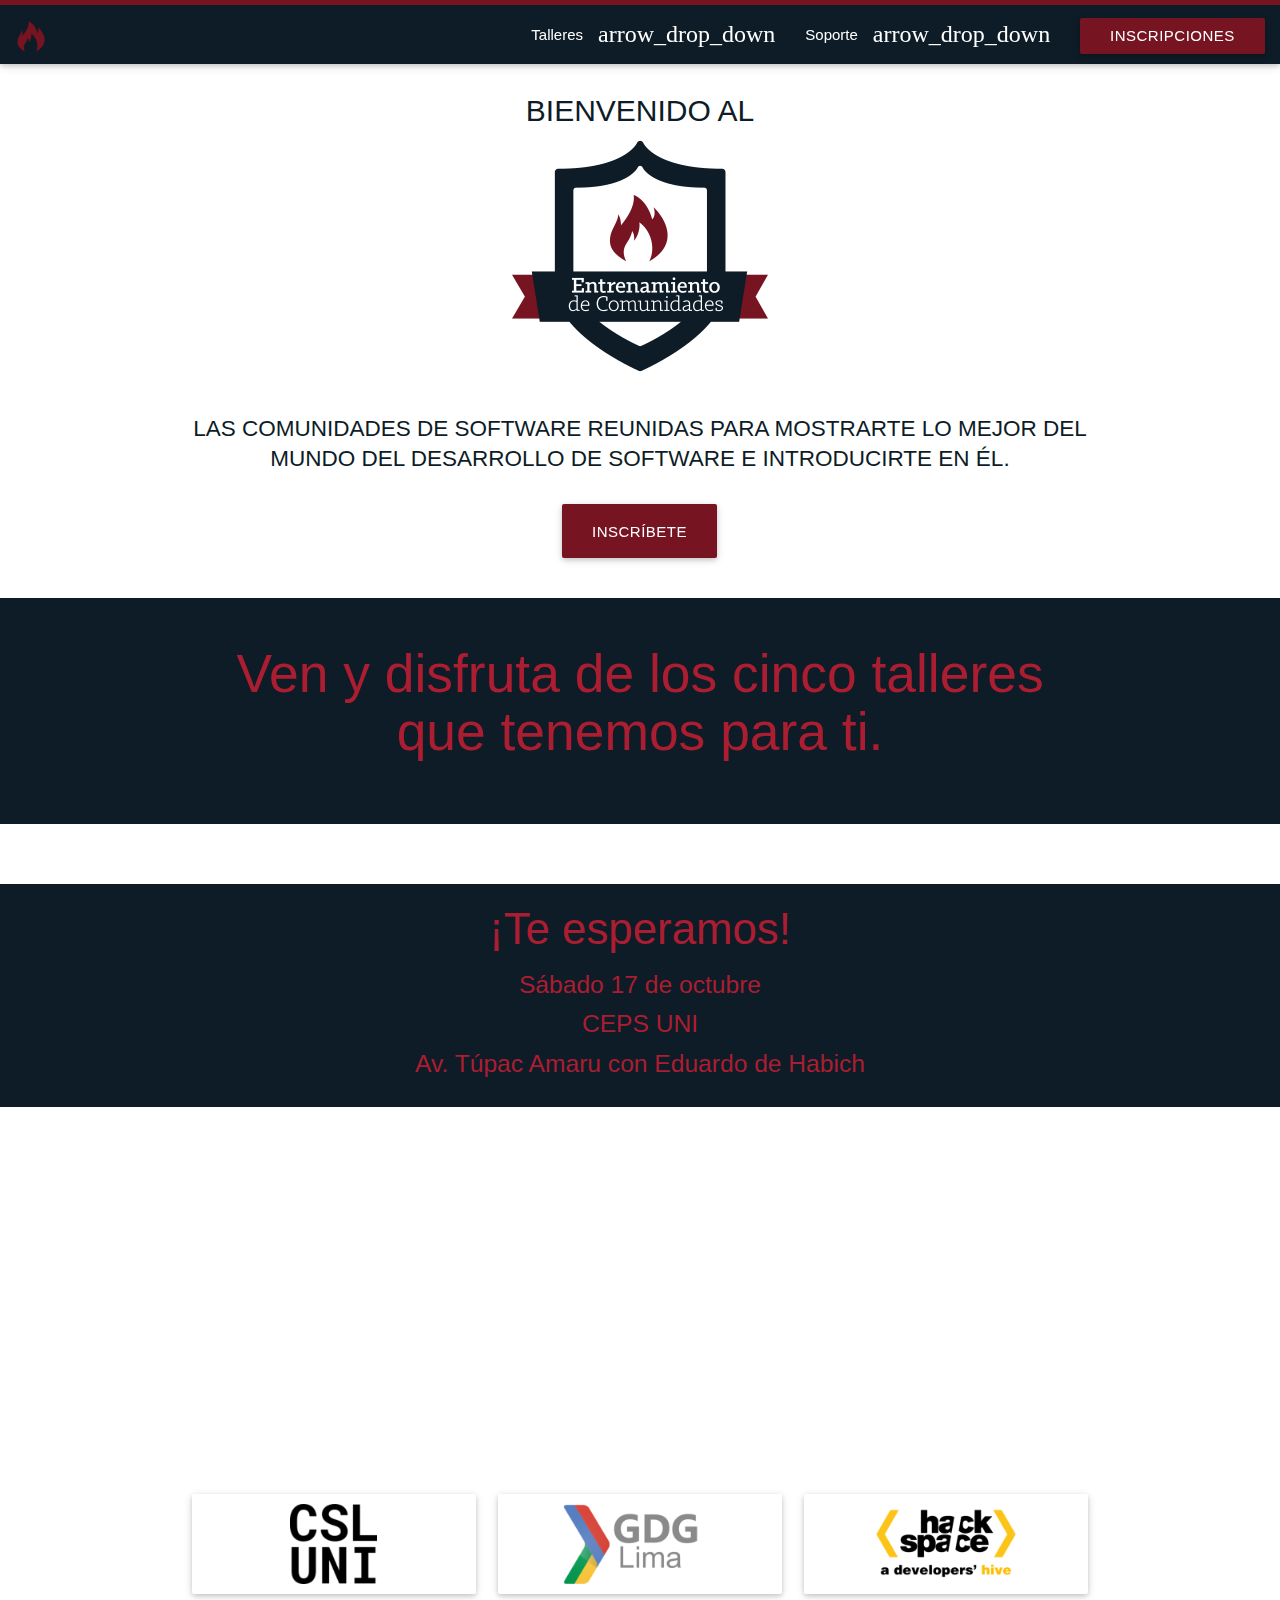
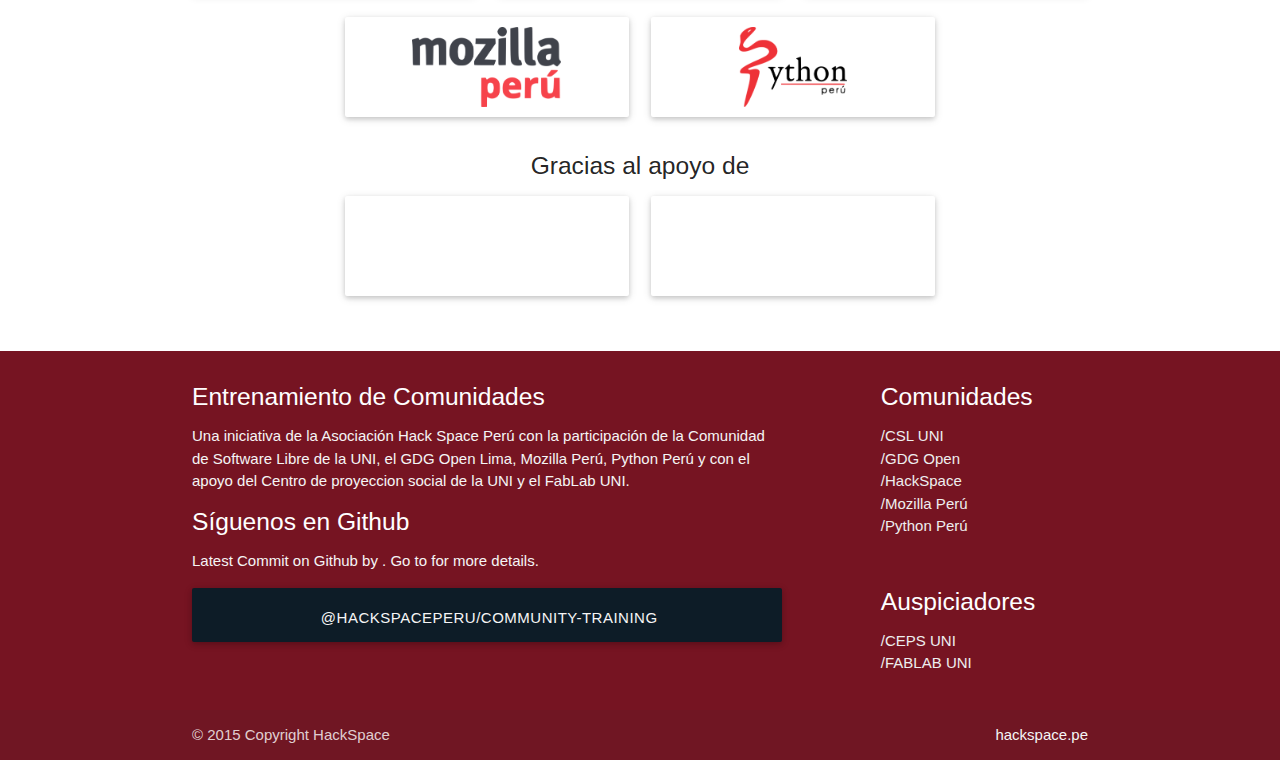
==== index.html @ b3d817d2 "fixing wrong links" ====
<!DOCTYPE html>
<!--[if lt IE 7]> <html lang="en" class="no-js lt-ie9 lt-ie8 lt-ie7"> <![endif]-->
<!--[if IE 7]>    <html lang="en" class="no-js lt-ie9 lt-ie8"> <![endif]-->
<!--[if IE 8]>    <html lang="en" class="no-js lt-ie9"> <![endif]-->
<!--[if gt IE 8]><!--> <html lang="es" class="no-js"> <!--<![endif]-->
  <head>
    <meta charset="utf-8">
    <meta http-equiv="X-UA-Compatible" content="IE=edge">
    <meta name="viewport" content="width=device-width, initial-scale=1, maximum-scale=1" name="viewport">
    <meta name="author" content="HackSpace Developer Team">
    <meta name="description" content="Participa en el 'Entrenamiento de Comunidades', organizado por la Asociación Hack Space Perú con el apoyo, respaldo y participación de de GDG Open, HackSpace, Python Perú, Mozilla Perú y CSL UNI">
    <meta property="og:image" content="/static/img/webfb.png"/>

    <meta name="mobile-web-app-capable" content="yes">
    <link rel="icon" href="favicon.png">

    <meta name="apple-mobile-web-app-capable" content="yes">
    <meta name="apple-mobile-web-app-status-bar-style" content="white">
    <meta name="apple-mobile-web-app-title" content="Entrenamiento de Comunidades">
    <link rel="apple-touch-icon-precomposed" href="favicon.png">

    <meta name="msapplication-tap-highlight" content="no">
    <meta name="msapplication-TileColor" content="#ffffff">
    <meta name="msapplication-TileImage" href="favicon.png">

    <title>Entrenamiento de Comunidades</title>

    <link rel="shortcut icon" type="image/x-icon" href="favicon.png"/>

    <script type="text/javascript" charset="utf-8" src="/static/js/modernizr.min.js"></script>

    <link rel="stylesheet" href="/static/css/font-awesome.min.css">
    <link rel="stylesheet" href="/static/css/materialize.min.css">
    <link rel="stylesheet" href="/static/css/material-icons.min.css">
    <link rel="stylesheet" href="/static/css/ct-base.css">
  </head>

  <body class="not-loaded ct-home">
    <div id="ct-page-loader" class="ct-preloader">
      <div class="ct-preloader--overlay">
      </div>
      <div class="ct-preloader--progres-bar">
        <div class="ct-preloader--progres-indicator">
        </div>
      </div>
    </div>

    <div class="ct-layout">
      <!-- PAGE HEADER -->
      <header id="header" class="">
        <!-- Dropdown Structures -->
        <ul id="workshops" class="dropdown-content">
          <li><a href="inscribirme.html" target="_blank">Android</a></li>
          <li><a href="inscribirme.html" target="_blank">Arduino</a></li>
          <li><a href="inscribirme.html" target="_blank">Python</a></li>
          <li><a href="inscribirme.html" target="_blank">Web</a></li>
          <li><a href="inscribirme.html" target="_blank">Raspberry Pi</a></li>
        </ul>

        <ul id="support" class="dropdown-content">
          <li><a href="#">Gitter</a></li>
          <li><a href="#">Github</a></li>
          <li><a href="#">Wiki</a></li>
        </ul>

        <!-- Navigation bar -->
        <div class="navbar-fixed">
          <nav class="ct-blue">
            <a href="/" class="brand-logo">
              <img src="/static/img/flame_128.png" alt="">
              <img src="/static/img/text_logo.png" alt="">
            </a>

            <a href="" data-activates="ct-mobile-nav" class="button-collapse"><i class="material-icons">menu</i></a>

            <ul class="right hide-on-med-and-down">
              <li>
                <a class="dropdown-button" href="" data-activates="workshops">
                  Talleres <i class="material-icons icon-size-24 right">arrow_drop_down</i>
                </a>
              </li>
              <li>
                <a class="dropdown-button" href="" data-activates="support">
                  Soporte <i class="material-icons icon-size-24 right">arrow_drop_down</i>
                </a>
              </li>

              <li class="ct-registration">
                <a href="inscribirme.html" target="_blank" class="btn ct-red waves-effect waves-light hoverable">Inscripciones</a>
              </li>
            </ul>

            <ul class="side-nav" id="ct-mobile-nav">
              <li class="ct-logo"><a href="/"></a></li>
              <li class="ct-registration">
                <a href="inscribirme.html" target="_blank" class="btn ct-red white-text waves-effect waves-light hoverable">Inscripciones</a>
              </li>
              <li class="divider"></li>
              <li class="item-title"><span class="ct-red-text">Talleres<i class="material-icons icon-size-36 right">arrow_drop_down</i></span></li>
              <li><a class="ct-blue-text" href="inscribirme.html" target="_blank"><strong>Android     </strong></a></li>
              <li><a class="ct-blue-text" href="inscribirme.html" target="_blank"><strong>Arduino     </strong></a></li>
              <li><a class="ct-blue-text" href="inscribirme.html" target="_blank"><strong>Python      </strong></a></li>
              <li><a class="ct-blue-text" href="inscribirme.html" target="_blank"><strong>Frontend    </strong></a></li>
              <li><a class="ct-blue-text" href="inscribirme.html" target="_blank"><strong>Raspberry Pi</strong></a></li>

              <li class="divider"></li>
              <li class="item-title"><span class="ct-red-text">Soporte<i class="material-icons icon-size-36 right">arrow_drop_down</i></span></li>
              <li><a class="ct-blue-text" href="#"><strong>Gitter</strong></a></li>
              <li><a class="ct-blue-text" href="#"><strong>Github</strong></a></li>
              <li><a class="ct-blue-text" href="#"><strong>Wiki</strong></a></li>
            </ul>
          </nav>
        </div>
      </header>
      <main>
        <div class="ct-sections">
          <section class="white">
            <div id="ct-welcome">
              <div id="ct-welcome-message" class="container center-align">
                <h1 class="ct-blue-text light">Bienvenido al</h1>
              </div>
            </div>
            <div id="ct-slogan" class="container center-align">
              <h2 class="ct-blue-text light">
                Las Comunidades de Software reunidas para mostrarte lo mejor del mundo del desarrollo de software e introducirte en él.
              </h2>
            </div>
            <div class="container">
              <div class="row">
                <div class="col s8 offset-s2 m4 offset-m4 l4 offset-l4 center-align">
                  <a href="inscribirme.html" target="_blank" class="btn btn-large ct-red ct-registration waves-effect waves-light">
                    Inscríbete
                  </a>
                </div>
              </div>
            </div>
          </section>

          <section class="ct-blue">
            <div class="container">
              <div class="row"></div>
              <div class="row ct-blue">
                <div class="col s12">
                  <h2 class="center-align light ct-red-text-light">
                    Ven y disfruta de los cinco talleres que tenemos para ti.
                  </h2>
                </div>
              </div>
            </div>
          </section>

          <section>
            <div class="ct-workshop-showcase">
              <div class="container">
                <div class="row"></div>
                <div class="row"></div>
                <!-- div class="row">
                  <div class="card hoverable waves-effect waves-block">
                      <div class="col s12 m4 no-padding card-image">
                      </div>
                      <div class="col s12 m8 no-padding">
                        <div class="card-content">
                          <span class="card-title ct-blue-text"></span>
                          <span><strong></strong></span>
                          <p>
                          </p>
                        </div>
                        <div class="card-action">
                          <a href=""></a>
                        </div>
                      </div>
                  </div>
                </div -->
              </div>
            </div>
          </section>

          <section>
            <div class="row ct-blue no-margin">
              <div class="container">
                <div class="col s12">
                  <h3 class="center-align light ct-red-text-light">
                    ¡Te esperamos!
                  </h3>
                  <h5 class="center-align light ct-red-text-light">
                    Sábado 17 de octubre
                  </h5>
                  <h5 class="center-align light ct-red-text-light">
                    CEPS UNI
                  </h5>
                  <h5 class="center-align light ct-red-text-light">
                    Av. Túpac Amaru con Eduardo de Habich
                  </h5>
                </div>
              </div>
              <div class="row"></div>
            </div>
            <div class="row">
              <div id="map-canvas" style="height:300px;">
              </div>
            </div>
            <div class="container">
              <div class="row"></div>
              <div class="row"></div>
              <div class="row center-align">
                <div class="col s8 offset-s2 m4 offset-m2 l4">
                  <div class="ct-community-card card hoverable waves-effect waves-block">
                    <a href="https://www.facebook.com/cslibreuni" target="_blank" class="card-image" style="background-image: url('/static/img/logo_CSLUNI.png');">
                    </a>
                  </div>
                </div>
                <div class="col s8 offset-s2 m4 l4">
                  <div class="ct-community-card card hoverable waves-effect waves-block">
                    <a href="https://www.facebook.com/gdgopenlima" target="_blank" class="card-image" style="background-image: url('/static/img/logo_gdg_lima.png');">
                    </a>
                  </div>
                </div>
                <div class="col s8 offset-s2 m4 offset-m2 l4">
                  <div class="ct-community-card card hoverable waves-effect waves-block">
                    <a href="https://www.facebook.com/HackSpacePeru" target="_blank" class="card-image" style="background-image: url('/static/img/logo_hackspace.png');">
                    </a>
                  </div>
                </div>
                <div class="col s8 offset-s2 m4 l4 offset-l2">
                  <div class="ct-community-card card hoverable waves-effect waves-block">
                    <a href="https://www.facebook.com/MozillaPeru" target="_blank" class="card-image" style="background-image: url('/static/img/logo_mozilla_peru.png');">
                    </a>
                  </div>
                </div>
                <div class="col s8 offset-s2 m4 offset-m4 l4">
                  <div class="ct-community-card card hoverable waves-effect waves-block">
                    <a href="https://www.facebook.com/PythonPeru" target="_blank" class="card-image" style="background-image: url('/static/img/logo_python_peru.png');">
                    </a>
                  </div>
                </div>
              </div>
              <div class="row center-align">
                <h5>Gracias al apoyo de</h5>
                <div class="col s8 offset-s2 m4 offset-m2 l4 offset-l2">
                  <div class="ct-community-card card hoverable waves-effect waves-block">
                    <a href="https://www.facebook.com/CEPSUNIOFICIAL" target="_blank" class="card-image" style="background-image: url('/static/img/logo_cepsuni.png');">
                    </a>
                  </div>
                </div>
                <div class="col s8 offset-s2 m4 l4">
                  <div class="ct-community-card card hoverable waves-effect waves-block">
                    <a href="https://www.facebook.com/FabLabUni" target="_blank" class="card-image" style="background-image: url('/static/img/logo_fablab.png');">
                    </a>
                  </div>
                </div>
              </div>
            </div>
          </section>
        </div>
      </main>
      <footer class="ct-red page-footer">
        <div class="container">
          <div class="row">
            <div class="col l8 s12">
              <h5 class="white-text">Entrenamiento de Comunidades </h5>
              <p class="grey-text text-lighten-4">
                Una iniciativa de la Asociación Hack Space Perú con la participación de la Comunidad de Software Libre de la UNI, el GDG Open Lima, Mozilla Perú, Python Perú y con el apoyo del Centro de proyeccion social de la UNI y el FabLab UNI.
              </p>
              <h5 class="white-text">Síguenos en Github</h5>
              <p class="grey-text text-lighten-4 github-commit">
                Latest Commit on Github <span class="date">
                </span> by <a href="#" class="grey-text text-lighten-4 author" target="_blank"></a>. Go to <a href="#" class="grey-text text-lighten-4 sha" target="_blank"></a> for more details.
              </p>
              <a class="grey-text text-lighten-4 ct-repo btn btn-large ct-blue hoverable" href="https://github.com/HackSpacePeru/Community-Training" target="_blank">
                <i class="fa fa-fw fa-github"></i>
                <span>@HackSpacePeru/Community-Training</span>
              </a>
            </div>
            <div class="col l3 offset-l1 s12">
              <h5 class="white-text">Comunidades</h5>
              <ul>
                <li><a class="grey-text text-lighten-3" href="https://www.facebook.com/cslibreuni" target="_blank"><i class="fa fa-fw fa-facebook-square"></i>/CSL UNI     </a></li>
                <li><a class="grey-text text-lighten-3" href="https://www.facebook.com/gdgopenlima" target="_blank"><i class="fa fa-fw fa-facebook-square"></i>/GDG Open    </a></li>
                <li><a class="grey-text text-lighten-3" href="https://www.facebook.com/HackSpacePeru" target="_blank"><i class="fa fa-fw fa-facebook-square"></i>/HackSpace   </a></li>
                <li><a class="grey-text text-lighten-3" href="https://www.facebook.com/MozillaPeru" target="_blank"><i class="fa fa-fw fa-facebook-square"></i>/Mozilla Perú</a></li>
                <li><a class="grey-text text-lighten-3" href="https://www.facebook.com/PythonPeru" target="_blank"><i class="fa fa-fw fa-facebook-square"></i>/Python Perú </a></li>
              </ul>
              <br>
              <h5 class="white-text">Auspiciadores</h5>
              <ul>
                <li><a class="grey-text text-lighten-3" href="https://www.facebook.com/CEPSUNIOFICIAL" target="_blank"><i class="fa fa-fw fa-facebook-square"></i>/CEPS UNI    </a></li>
                <li><a class="grey-text text-lighten-3" href="https://www.facebook.com/FabLabUni" target="_blank"><i class="fa fa-fw fa-facebook-square"></i>/FABLAB UNI  </a></li>
            </div>
              </ul>
              
          </div>
        </div>
        <div class="footer-copyright">
          <div class="container">
            © 2015 Copyright HackSpace
            <a class="grey-text text-lighten-4 right" href="http://hackspace.pe" target="_blank">hackspace.pe</a>
          </div>
        </div>
      </footer>
    </div>
    <script type="text/javascript" charset="utf-8" src="static/js/jquery-2.1.4.min.js"></script>
    <script type="text/javascript" charset="utf-8" src="static/js/jquery.timeago.js"></script>
    <script type="text/javascript" charset="utf-8" src="static/js/materialize.js"></script>
    <script type="text/javascript" charset="utf-8" src="static/js/ct-base.js"></script>
    <script type="text/javascript" charset="utf-8">
      ;(function() {
        window.initialize = function() {
          var ctStyles = [
            {
              "featureType": "administrative",
              "elementType": "labels.text.fill",
              "stylers": [
                {
                  "color": "#444444"
                }
              ]
            },
            {
              "featureType": "administrative.neighborhood",
              "elementType": "labels",
              "stylers": [
                {
                  "visibility": "on"
                },
                {
                  "hue": "#ff9700"
                },
                {
                  "saturation": "-6"
                }
              ]
            },
            {
              "featureType": "landscape",
              "elementType": "all",
              "stylers": [
                {
                  "color": "#f2f2f2"
                }
              ]
            },
            {
              "featureType": "poi",
              "elementType": "all",
              "stylers": [
                {
                  "visibility": "off"
                }
              ]
            },
            {
              "featureType": "road",
              "elementType": "all",
              "stylers": [
                {
                  "saturation": -100
                },
                {
                  "lightness": 45
                }
              ]
            },
            {
              "featureType": "road.highway",
              "elementType": "all",
              "stylers": [
                {
                  "visibility": "simplified"
                }
              ]
            },
            {
              "featureType": "road.arterial",
              "elementType": "labels.icon",
              "stylers": [
                {
                  "visibility": "off"
                }
              ]
            },
            {
              "featureType": "transit",
              "elementType": "all",
              "stylers": [
                {
                  "visibility": "off"
                }
              ]
            },
            {
              "featureType": "water",
              "elementType": "all",
              "stylers": [
                {
                  "color": "#ffffff"
                },
                {
                  "visibility": "on"
                }
              ]
            }
          ];

          var ctStyledMap = new google.maps.StyledMapType(ctStyles, {name: "CT Styled Map"});

          var CT = new google.maps.LatLng(-12.0229193,-77.0500585);

          var mapOptions = {
            zoom: 16,
            panControl: false,
            rotateControl: false,
            scaleControl: false,
            scrollwheel: false,
            streetViewControl: false,
            zoomControl: false,
            mapTypeControl: false,
            mapTypeId: google.maps.MapTypeId.ROADMAP,
            center: CT
          };

          var map = new google.maps.Map(document.getElementById("map-canvas"), mapOptions);

          map.mapTypes.set("ctMapStyle", ctStyledMap);
          map.setMapTypeId("ctMapStyle");

          var marker = new google.maps.Marker({
            position: CT,
            map: map,
            title: "Entrenamiento de Comunidades"
          });

          google.maps.event.addDomListener(window, "resize", function() {
            var center = CT;
            google.maps.event.trigger(map, "resize");
            map.setCenter(center);
          });
        }

        function loadScript() {
          var script = document.createElement("script");
          script.type = "text/javascript";
          script.src = "https://maps.googleapis.com/maps/api/js?" +
            "v=3.exp&" +
            "signed_in=false&" +
            "language=es&" +
            "key=AIzaSyDuEHg4XWMBs87RkwtnT7iTwn1yhQ_d9XE&callback=initialize";
          document.body.appendChild(script);
        }

        loadScript();
      })();
    </script>
    <script>
      (function(i,s,o,g,r,a,m){i['GoogleAnalyticsObject']=r;i[r]=i[r]||function(){
      (i[r].q=i[r].q||[]).push(arguments)},i[r].l=1*new Date();a=s.createElement(o),
      m=s.getElementsByTagName(o)[0];a.async=1;a.src=g;m.parentNode.insertBefore(a,m)
      })(window,document,'script','//www.google-analytics.com/analytics.js','ga');
      ga('create', 'UA-68832519-1', 'auto');
      ga('send', 'pageview');
    </script>
  </body>
</html>
---- static/css/ct-base.css ----
/* -------------------------------------------------------------------------- */
/* Color
/* -------------------------------------------------------------------------- */
  .ct-red             { background-color: #761422!important; }
  .ct-red-light       { background-color: #ab1d31!important; }
  .ct-red-text        {            color: #761422!important; }
  .ct-red-text-light  {            color: #ab1d31!important; }
  .ct-red-border      {     border-color: #761422!important; }

  .ct-blue            { background-color: #0D1C27!important; }
  .ct-blue-light      { background-color: #234c69!important; }
  .ct-blue-text       {            color: #0D1C27!important; }
  .ct-blue-text-light {            color: #234c69!important; }
  .ct-blue-border     {     border-color: #0D1C27!important; }

/* -------------------------------------------------------------------------- */
/* Layout
/* -------------------------------------------------------------------------- */
  /* General Layout */
    html,
    body{
      overflow-x: hidden;
    }

    /* Preloader */
    body.not-loaded {
      overflow: hidden;
      height: 100%;
      width: 100%;
    }

    .ct-preloader {
      position: fixed;
      overflow-x: hidden;
      top: 0;
      bottom: 0;
      left: 0;
      right: 0;
      background-color: #FFFFFF;
      background-image: url('../img/shield_512.png');
      background-position: center;
      background-size: auto 50%;
      background-repeat: no-repeat;
      opacity: 1;
      z-index: 10000;

      -webkit-transition: all 1s ease-in-out;
         -moz-transition: all 1s ease-in-out;
          -ms-transition: all 1s ease-in-out;
           -o-transition: all 1s ease-in-out;
              transition: all 1s ease-in-out;
    }

    .ct-preloader .ct-preloader--progres-bar {
      position: absolute;
      top: 0;
      left: 0;
      right: 0;
      height: 5px;
      background-color: rgba(118, 20, 34, 0.15);
    }

    .ct-preloader .ct-preloader--progres-bar .ct-preloader--progres-indicator {
      height: 5px;
      width: 15px;
      background-color: #761422;
      -webkit-transition: width .25s ease-in;
         -moz-transition: width .25s ease-in;
          -ms-transition: width .25s ease-in;
           -o-transition: width .25s ease-in;
              transition: width .25s ease-in;
    }

    body.loaded .ct-preloader {
      opacity: 0;
      pointer-events: none;
    }

  /* Landing Page Layout */
    .ct-layout {
      position: relative;
      display: flex;
      height: auto;
      min-height: 100vh;
      flex-direction: column;
    }

    /* Header Layout - Navigation */
      .ct-layout header#header {
      }

      .ct-layout .navbar-fixed nav{
        border-top: 5px solid #761422;
        padding: 0 15px;
        line-height: 59px;
      }

      .ct-layout nav .brand-logo img {
        height: 2.1rem;
        width: auto;
        display: inline-block;
        vertical-align: middle;
      }

      .ct-layout nav ul:not(.side-nav) li{
        height: 51px;
      }

      @media only screen and (min-width: 601px){
        .ct-layout nav ul:not(.side-nav) li{
          height: 59px;
        }
      }

      .ct-layout nav ul:not(.side-nav) li:hover,
      .ct-layout nav ul:not(.side-nav) li.active {
        border-bottom: 5px solid #761422;
      }

      .ct-layout header#header .dropdown-content li:hover {
        border-bottom: 0 solid transparent;
      }

      .ct-layout header#header .dropdown-content li>a,
      .ct-layout header#header .dropdown-content li>span {
        color: #761422;
      }

      .ct-layout header#header ul.side-nav::-webkit-scrollbar {
          display: none;
      }

      .ct-layout header#header ul.side-nav li.ct-logo {
        border-top: 5px solid #761422;
        height: 180px;
      }

      .ct-layout header#header ul.side-nav li.ct-logo:hover {
        background-color: transparent;
      }

      .ct-layout header#header ul.side-nav li.ct-logo a {
        height: 180px;
        background-image: url(../img/shield_256.png);
        background-position: center;
        background-size: 85% auto;
        background-repeat: no-repeat;
      }

      .ct-layout header#header ul.side-nav li.item-title > span {
        font-size: 1.2rem;
        font-weight: 500;
        cursor: pointer;
        padding: 0 15px;
      }

      .ct-layout nav ul li.ct-registration {
        line-height: inherit;
        padding: 0 0 0 15px;
      }

      .ct-layout nav ul.side-nav li.ct-registration {
        padding: 10px 15px;
      }

      .ct-layout nav ul li.ct-registration:hover {
        border: 0 solid transparent!important;
        background-color: transparent;
      }

      .ct-layout nav ul.side-nav li.ct-registration a {
        line-height: 44px;
        height: 44px;
      }

      .ct-layout nav ul li.ct-registration .btn {
        -webkit-transition: all .5s ease-in-out;
           -moz-transition: all .5s ease-in-out;
            -ms-transition: all .5s ease-in-out;
             -o-transition: all .5s ease-in-out;
                transition: all .5s ease-in-out;
      }

      .ct-layout nav ul li.ct-registration .btn:hover,
      a.ct-registration.btn:hover {
        background-color: #ab1d31!important;
      }

    /* Main Layout - Home Sections */
    body.ct-home .ct-layout main#main {
      /* sticky footer */
      flex: 1 0 auto;
    }

    body.ct-home .ct-layout .ct-sections {
      margin: 0;
      padding: 0;
    }

    body.ct-home .ct-layout .ct-sections section:not(:last-of-type) {
      margin: 0;
      padding: 0 0 20px 0;
    }

    body.ct-home .ct-layout .ct-sections #ct-welcome {
      min-height: 320px;
      position: relative;
      background-color: #FFFFFF;
      background-image: url('../img/shield_512.png');
      background-position: center bottom;
      background-size: auto 80%;
      background-repeat: no-repeat;
      font-size: 2rem;
    }

    #ct-welcome-message,
    #ct-slogan {
      padding: 30px 0;
    }

    #ct-welcome-message h1,
    #ct-slogan h2 {
      margin: 0;
      padding: 0;
      text-transform: uppercase;
    }
    #ct-welcome-message h1 {
      font-size: 2rem;
    }

    #ct-slogan h2 {
      font-size: 1.5rem;
      line-height: 2rem;
    }

    .card.ct-community-card .card-image{
      margin: 10px;
      height: 80px;
      display: block;
      background-color: #FFFFFF;
      background-position: center;
      background-size: contain;
      background-repeat: no-repeat;
    }

    a.ct-repo.btn{
      width: 100%;
    }
    a.ct-repo.btn *{
      display: inline-block;
      vertical-align: middle;
      height: 100%;
    }

    a.ct-repo.btn:hover {
      background-color: #234c69!important;
    }
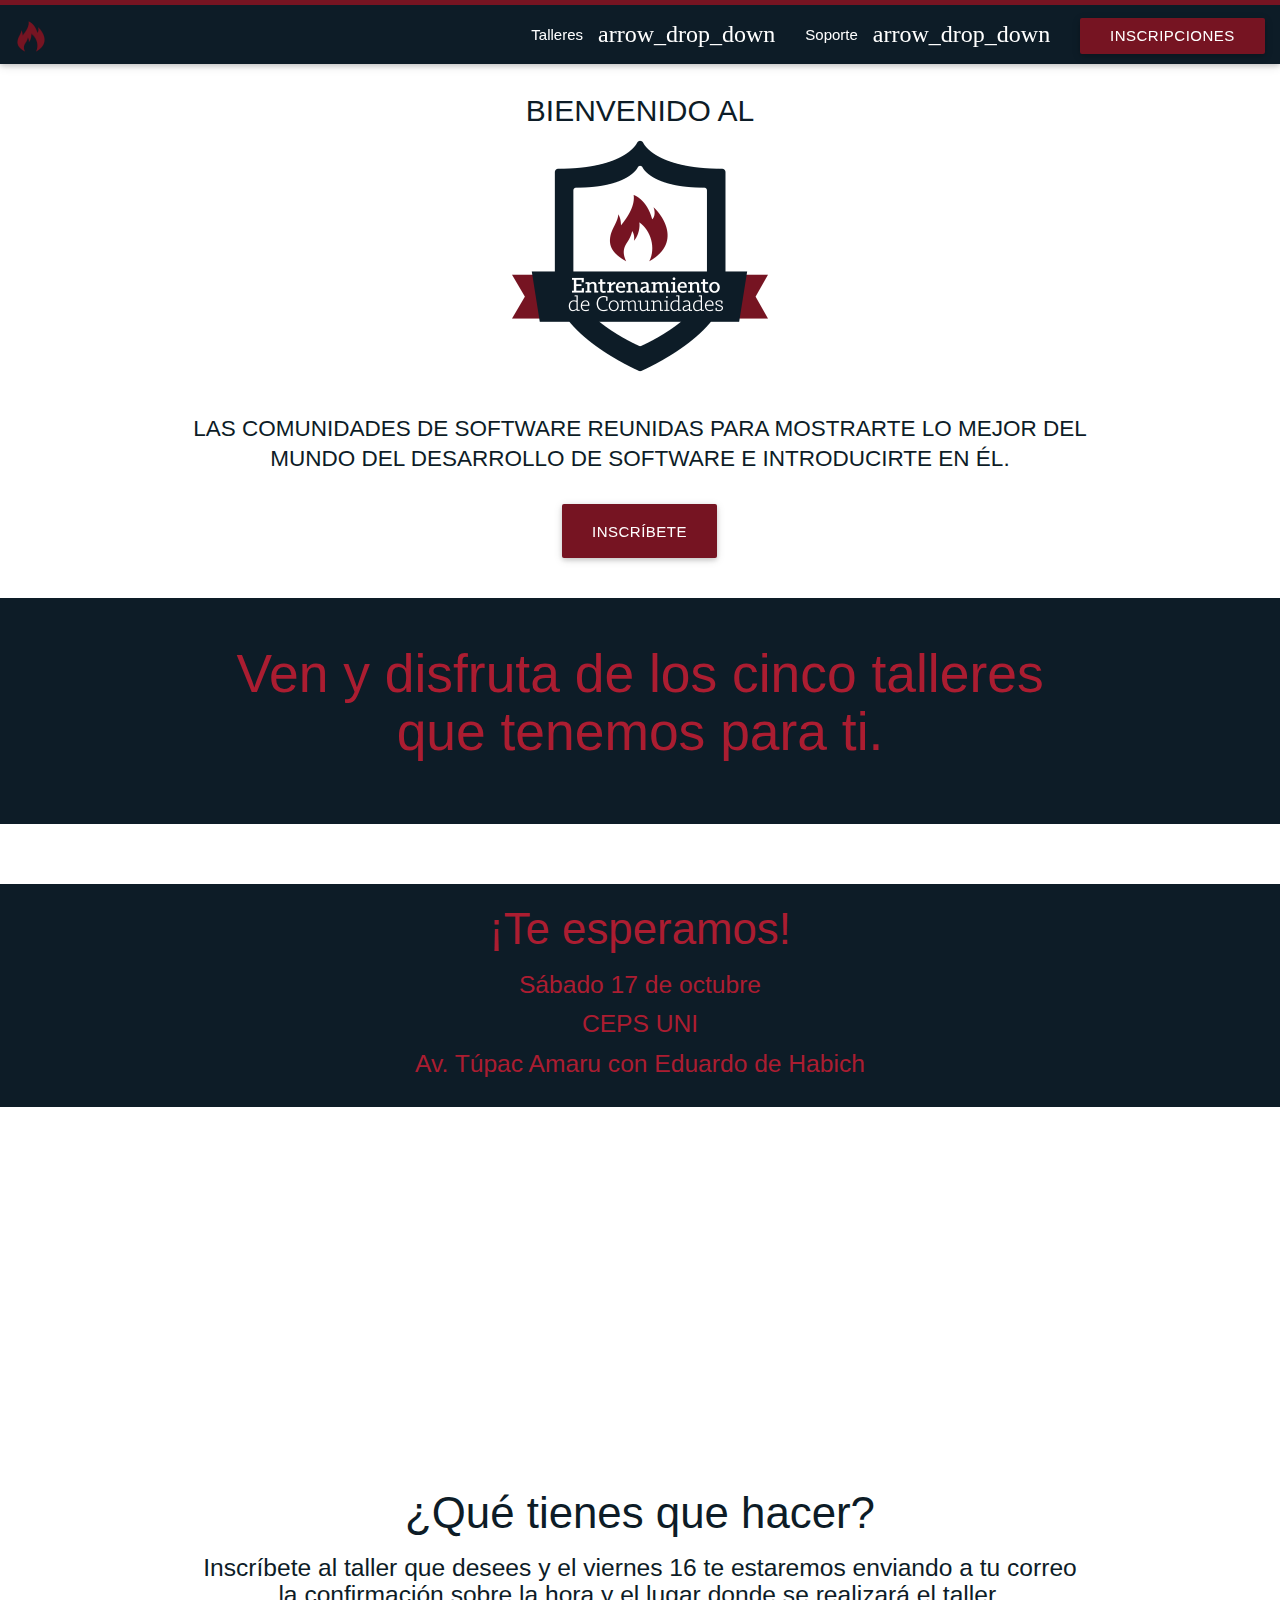
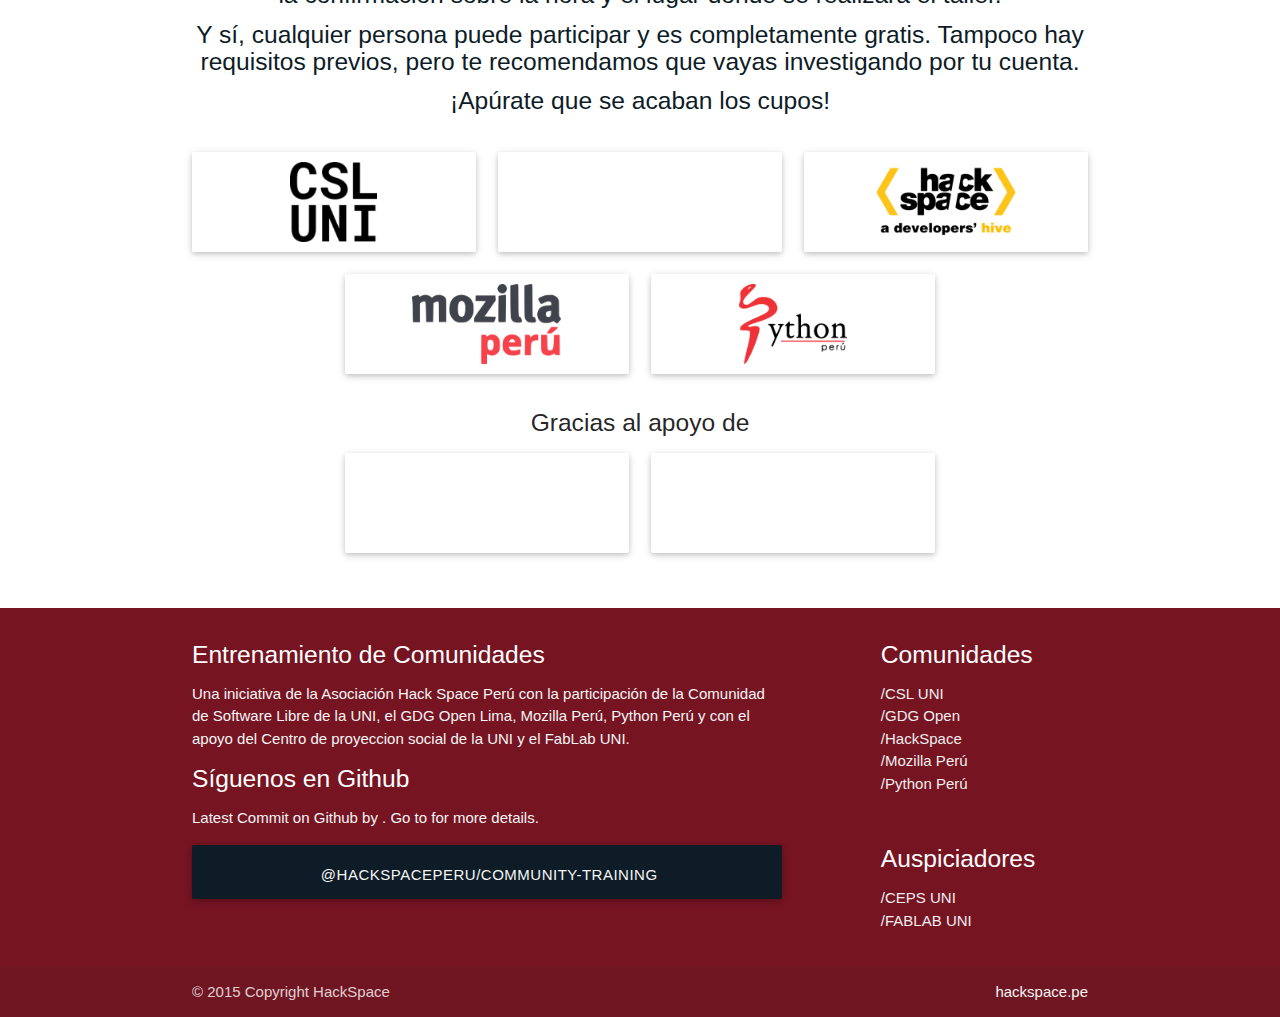
==== commit 2f8328b4: "fixed ? in que tienes que hacer" ====
--- a/index.html
+++ b/index.html
@@ -8,8 +8,8 @@
     <meta http-equiv="X-UA-Compatible" content="IE=edge">
     <meta name="viewport" content="width=device-width, initial-scale=1, maximum-scale=1" name="viewport">
     <meta name="author" content="HackSpace Developer Team">
-    <meta name="description" content="Participa en el 'Entrenamiento de Comunidades', organizado por la Asociación Hack Space Perú con el apoyo, respaldo y participación de de GDG Open, HackSpace, Python Perú, Mozilla Perú y CSL UNI">
-    <meta property="og:image" content="/static/img/webfb.png"/>
+    <meta name="description" content="Conoce sobre el 'Entrenamiento de Comunidades', organizado por la Asociación Hack Space Perú con el apoyo, respaldo y participación de de GDG Open, HackSpace Perú, Python Perú, Mozilla Perú y CSL UNI">
+    <meta property="og:image" content="http://www.entrenamientodecomunidades.com/static/img/webfb.png"/>
 
     <meta name="mobile-web-app-capable" content="yes">
     <link rel="icon" href="favicon.png">
@@ -201,7 +201,22 @@
             </div>
             <div class="container">
               <div class="row"></div>
-              <div class="row"></div>
+              <div class="row center-align">
+                <div class="col s12">
+                  <h3 class="ct-blue-text light">
+                  ¿Qué tienes que hacer?
+                  </h3>
+                  <h5 class="ct-blue-text light">
+                  Inscríbete al taller que desees y el viernes 16 te estaremos enviando a tu correo la confirmación sobre la hora y el lugar donde se realizará el taller.</h5>
+                  <h5 class="ct-blue-text light">
+                  Y sí, cualquier persona puede participar y es completamente gratis. Tampoco hay requisitos previos, pero te recomendamos que vayas investigando por tu cuenta.
+                  </h5>
+                  <h5 class="ct-blue-text light">
+                  ¡Apúrate que se acaban los cupos!
+                  </h5>
+                </div>
+              </div>
+
               <div class="row center-align">
                 <div class="col s8 offset-s2 m4 offset-m2 l4">
                   <div class="ct-community-card card hoverable waves-effect waves-block">
@@ -211,7 +226,7 @@
                 </div>
                 <div class="col s8 offset-s2 m4 l4">
                   <div class="ct-community-card card hoverable waves-effect waves-block">
-                    <a href="https://www.facebook.com/gdgopenlima" target="_blank" class="card-image" style="background-image: url('/static/img/logo_gdg_lima.png');">
+                    <a href="https://www.facebook.com/gdgopenlima" target="_blank" class="card-image" style="background-image: url('/static/img/gdgopen.jpeg');">
                     </a>
                   </div>
                 </div>
